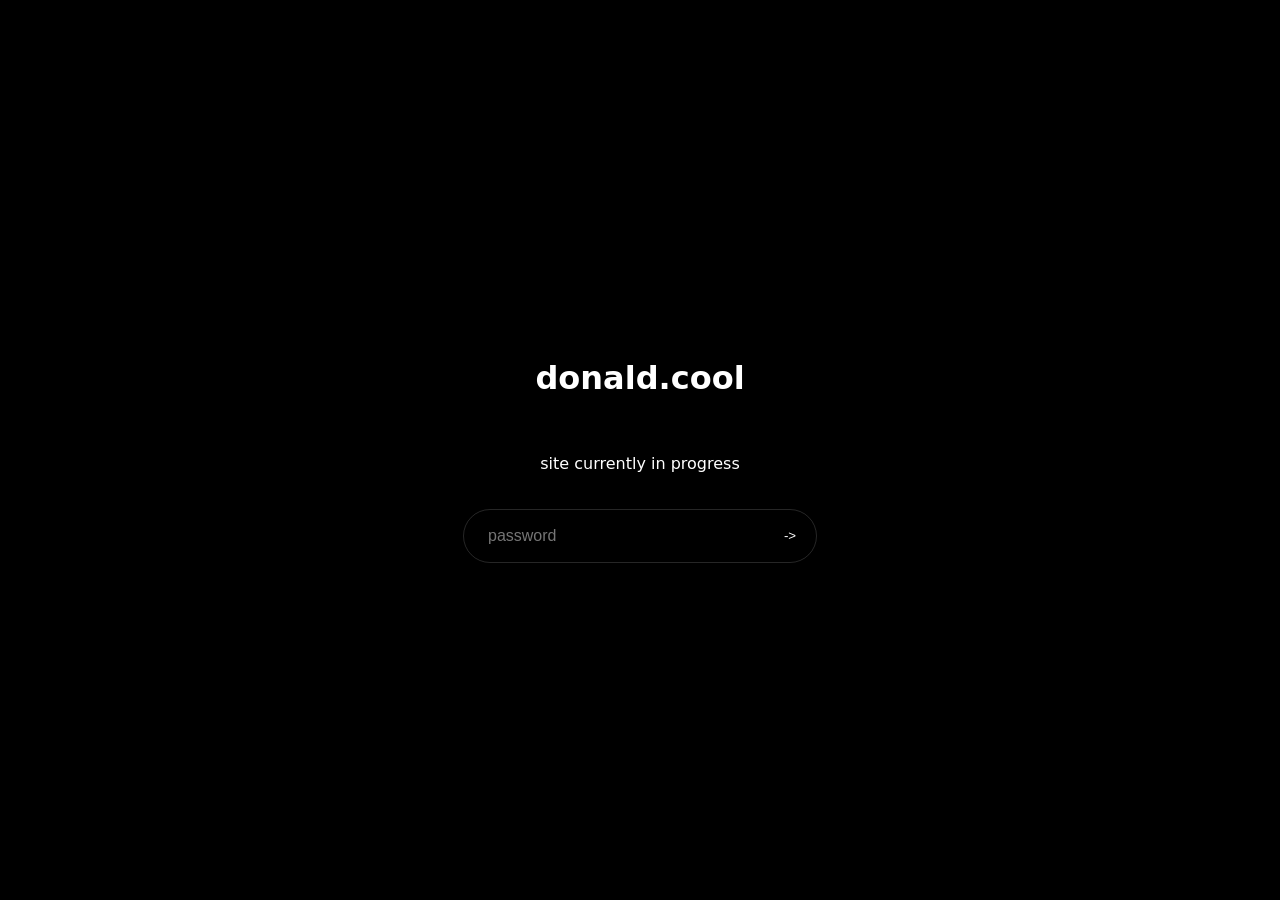
==== site.html @ 555cb646 "complete overhaul of site. added background, started work on structure of site. currently working on" ====
<!DOCTYPE html>
<html>
<head>
    <title>donald.cool</title>
    <link rel="stylesheet" href="css/style.css">
    <link rel="icon" type="image/png" href="assets/favicon.png">
</head>

<body>

<div id="overlay">
    <div class="login">

        <h1>donald.cool</h1>
        <p>site currently in progress</p>

        <div class="password-box" id="password-box">
            <input
                    id="password"
                    type="password"
                    placeholder="password"
                    autofocus
            >
            <button class="enter-btn" onclick="unlock()">-></button>
        </div>

    </div>
</div>

<main id="site">
    <div class="window">
        <div class="window-bar">
            <span>donald.cool</span>
            <div class="window-buttons">
                <span>_</span>
                <span>□</span>
                <span>×</span>
            </div>
        </div>

        <div class="inner-window">
            <div class="tabs">
                <button class="tab active">about</button>
                <button class="tab">music</button>
                <button class="tab">cool stuff</button>
            </div>

            <div class="content">
                <h1>donald.cool</h1>
                <p>
                    all your stuff goes here
                </p>
            </div>
        </div>

    </div>
</main>

<script src="js/main.js"></script>
</body>

</html>
---- css/style.css ----
/* -------------------------------- */
/*               Base               */
/* -------------------------------- */

html,
body {
    margin: 0;
    width: 100%;
    height: 100%;
    background-image: url("../assets/background.jpg");
    background-size: cover;
    background-position: center;
    background-attachment: fixed;
}

/* -------------------------------- */
/*              Layout              */
/* -------------------------------- */

.container {
    width: 100%;
    height: 100%;
    display: flex;
    justify-content: center;
    align-items: center;
}

#overlay {
    position: fixed;
    inset: 0;
    display: flex;
    justify-content: center;
    align-items: center;
    background: #000;
    transition: opacity 0.5s ease;
    z-index: 999;
}

.login {
    display: flex;
    flex-direction: column;
    align-items: center;
    gap: 20px;
    color: white;
    font-family: system-ui;
}

#site {
    display: flex;
    flex-direction: column;
    justify-content: center;
    align-items: center;

    height: 100vh;
}

.content {

    height: 100%;
    overflow-y: auto;
    padding: 40px;

    flex: 1;
    background: white;
    border: 2px solid;
    border-color: white black black black;
    padding: 40px;
}

/* -------------------------------- */
/*            Components            */
/* -------------------------------- */

.password-box {
    display: flex;
    align-items: center;

    width: 340px;
    height: 52px;

    border: 1px solid rgba(255,255,255,.15);
    border-radius: 999px;
    padding: 0 6px;
}

.password-box input {
    flex: 1;

    background: none;
    border: none;
    outline: none;

    color: white;
    padding-left: 18px;
    font-size: 16px;
}

.enter-btn {
    width: 40px;
    height: 40px;

    display: flex;
    align-items: center;
    justify-content: center;

    border: none;
    background: none;
    color: white;
    cursor: pointer;
}

.password-box.error {
    animation: shake 0.35s;
}

.construction-img {
    display: block;
    max-height: 60%;
    width: auto;
    margin-inline: auto;
}

.window {
    width: 800px;
    height: 600px;
    background: white;

    border-width: 2px;
    border-style: solid;
    border-color: white black black white;
    box-shadow:
            8px 8px 0px rgba(0,0,0,.4);
    display: flex;
    flex-direction: column;
}

.window-bar {
    height: 32px;
    background: #c0c0c0;
    border-bottom: 2px solid black;
    display: flex;
    align-items: center;
    justify-content: space-between;
    padding: 0 8px;
    font-family: system-ui;
    font-weight: bold;
}

.inner-window {
    width: 95%;
    height: 90%;
    margin: auto;
    display: flex;
    flex-direction: column;


}

.tabs {
    height: 32px;
    background: transparent;
    border-bottom: 2px solid black;
    display: flex;
    font-family: system-ui;
    font-weight: bold;
}

.tab {
    color: black;
    cursor: pointer;

    background: #c0c0c0;

    border: 2px solid;

    border-color: white black black white;
}

.tab.active {
    border-color: black white white black;
    border-bottom-color: #c0c0c0;
    transform: translateY(2px);
}

.window-buttons {
    display: flex;
    gap: 4px;
}

.window-buttons span {
    width: 17px;
    height: 17px;

    display: flex;
    justify-content: center;
    align-items: center;

    background: #c0c0c0;

    border: 2px solid;

    border-color: white black black white;

    font-size: 14px;
    line-height: 1;

    cursor: pointer;
}

.window-buttons span:active {
    border-color: black white white black;
}


/* -------------------------------- */
/*             Animations           */
/* -------------------------------- */

@keyframes fadeOut {

}

@keyframes shake {
    0% {
        transform: translateX(0);
    }

    20% {
        transform: translateX(-2px);
    }

    40% {
        transform: translateX(2px);
    }

    60% {
        transform: translateX(-2px);
    }

    80% {
        transform: translateX(2px);
    }

    100% {
        transform: translateX(0);
    }
}
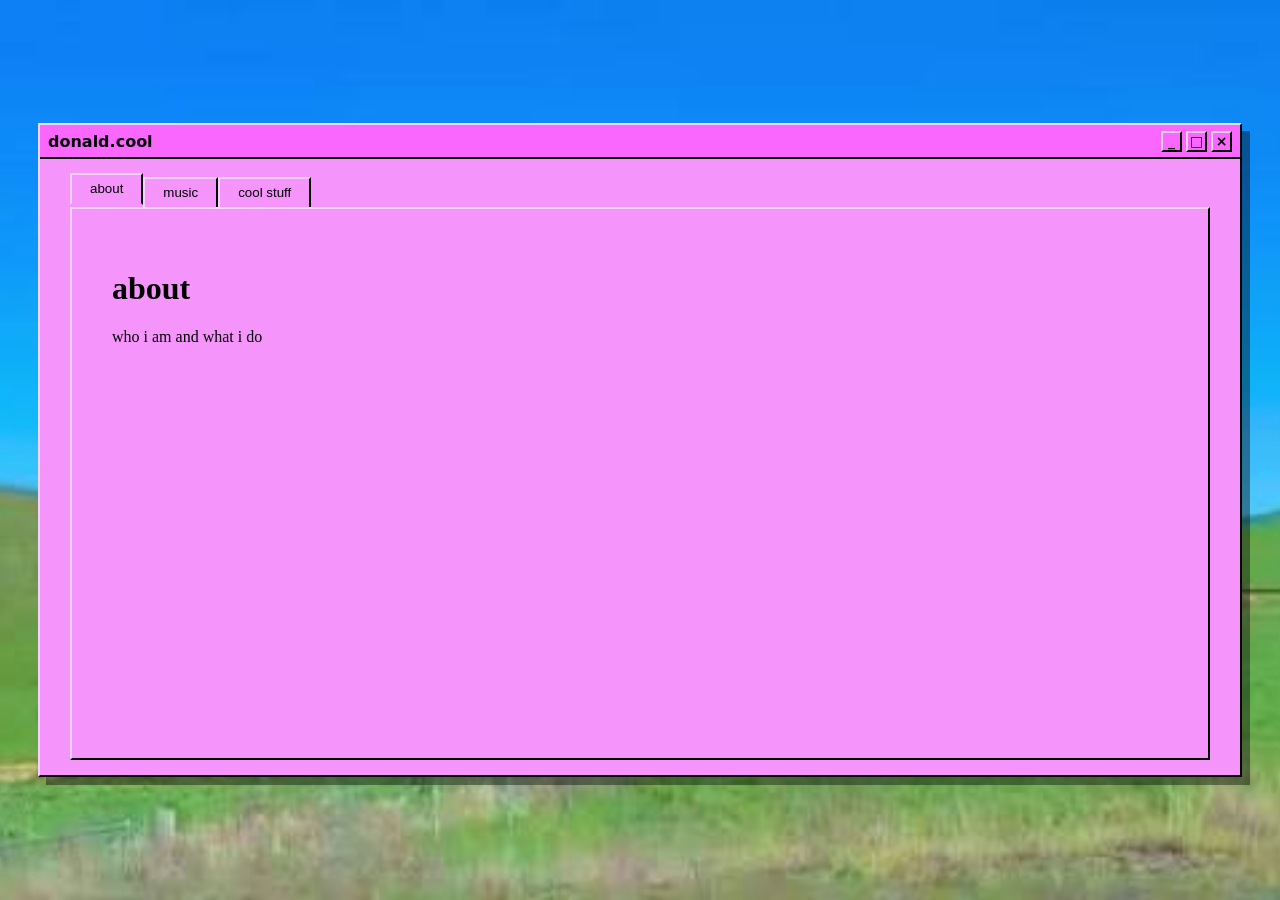
==== commit f473fb01: "creating new branch "menus" to migrate current code to desktop pc" ====
--- a/site.html
+++ b/site.html
@@ -40,16 +40,13 @@
 
         <div class="inner-window">
             <div class="tabs">
-                <button class="tab active">about</button>
-                <button class="tab">music</button>
-                <button class="tab">cool stuff</button>
+                <button class="tab active" data-page="about">about</button>
+                <button class="tab" data-page="music">music</button>
+                <button class="tab" data-page="cool">cool stuff</button>
             </div>
 
-            <div class="content">
-                <h1>donald.cool</h1>
-                <p>
-                    all your stuff goes here
-                </p>
+            <div class="content" id="content">
+
             </div>
         </div>
 
--- a/css/style.css
+++ b/css/style.css
@@ -1,3 +1,10 @@
+:root {
+    --outer-edge: #f4d3ff;
+    --inner-edge: #000000;
+    --backing: #f594fa;
+    --title-bar: #fa67ff;
+}
+
 /* -------------------------------- */
 /*               Base               */
 /* -------------------------------- */
@@ -61,10 +68,12 @@
     padding: 40px;
 
     flex: 1;
-    background: white;
+    background: var(--backing);
     border: 2px solid;
-    border-color: white black black black;
+    border-color: var(--outer-edge) var(--inner-edge) var(--inner-edge) var(--outer-edge);
     padding: 40px;
+
+    z-index: 1;
 }
 
 /* -------------------------------- */
@@ -121,13 +130,13 @@
 }
 
 .window {
-    width: 800px;
-    height: 600px;
-    background: white;
+    width: 1200px;
+    height: 650px;
+    background: var(--backing);
 
     border-width: 2px;
     border-style: solid;
-    border-color: white black black white;
+    border-color: var(--outer-edge) var(--inner-edge) var(--inner-edge) var(--outer-edge);
     box-shadow:
             8px 8px 0px rgba(0,0,0,.4);
     display: flex;
@@ -136,7 +145,7 @@
 
 .window-bar {
     height: 32px;
-    background: #c0c0c0;
+    background: var(--title-bar);
     border-bottom: 2px solid black;
     display: flex;
     align-items: center;
@@ -152,34 +161,39 @@
     margin: auto;
     display: flex;
     flex-direction: column;
-
-
 }
 
 .tabs {
     height: 32px;
     background: transparent;
-    border-bottom: 2px solid black;
     display: flex;
     font-family: system-ui;
     font-weight: bold;
+
 }
 
 .tab {
     color: black;
     cursor: pointer;
 
-    background: #c0c0c0;
+    background: var(--backing);
 
     border: 2px solid;
 
-    border-color: white black black white;
+    border-color: var(--outer-edge) var(--inner-edge) transparent var(--outer-edge);
+
+    padding: 0 18px;
+
+    transform: translateY(2px);
+
+
 }
 
 .tab.active {
-    border-color: black white white black;
-    border-bottom-color: #c0c0c0;
-    transform: translateY(2px);
+    /*border-color: var(--outer-edge) var(--inner-edge) var(--inner-edge) var(--outer-edge);*/
+    border-bottom-color: var(--backing);
+    transform: translateY(-2px);
+    z-index: 2;
 }
 
 .window-buttons {
@@ -195,11 +209,11 @@
     justify-content: center;
     align-items: center;
 
-    background: #c0c0c0;
+    background: var(--title-bar);
 
     border: 2px solid;
 
-    border-color: white black black white;
+    border-color: var(--outer-edge) black black var(--outer-edge);
 
     font-size: 14px;
     line-height: 1;
